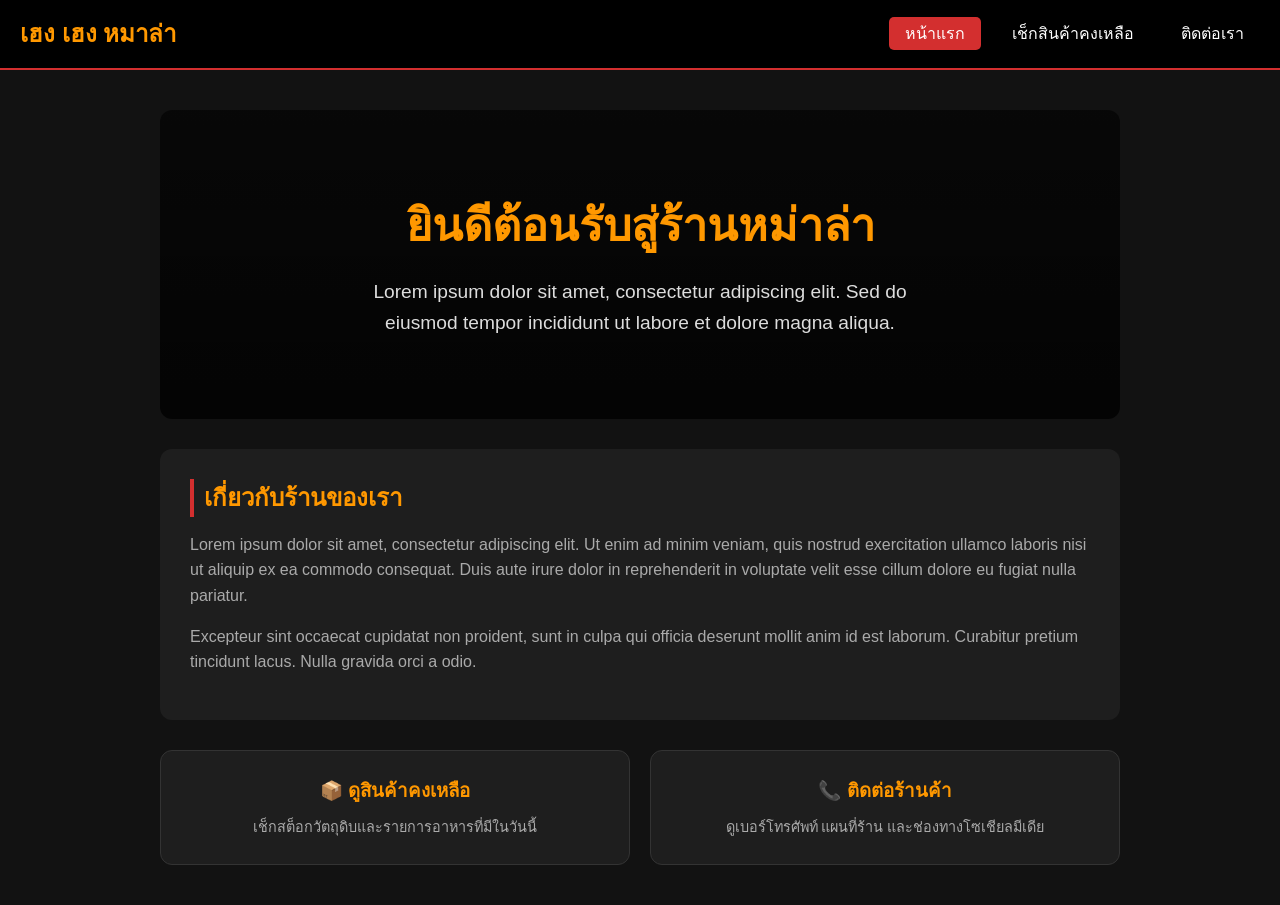
==== main.html @ 1873e3fe "3l" ====
<!DOCTYPE html>
<html lang="th">
<head>
    <meta charset="UTF-8">
    <meta name="viewport" content="width=device-width, initial-scale=1.0">
    <title>หน้าแรก - ร้านหม่าล่า</title>
    <style>
        :root {
            --primary: #d32f2f;
            --secondary: #ff9800;
            --bg-color: #121212;
            --card-bg: #1e1e1e;
            --text: #ffffff;
            --text-muted: #aaaaaa;
        }

        * {
            box-sizing: border-box;
            margin: 0;
            padding: 0;
            font-family: 'Segoe UI', Tahoma, Geneva, Verdana, sans-serif;
        }

        body {
            background-color: var(--bg-color);
            color: var(--text);
            line-height: 1.6;
        }

        /* เมนูนำทาง (Navbar) */
        nav {
            background-color: #000;
            padding: 15px 20px;
            display: flex;
            justify-content: space-between;
            align-items: center;
            border-bottom: 2px solid var(--primary);
            position: sticky;
            top: 0;
            z-index: 100;
        }

        .logo {
            font-size: 1.5rem;
            font-weight: bold;
            color: var(--secondary);
            text-decoration: none;
        }

        .nav-links {
            display: flex;
            gap: 15px;
            list-style: none;
        }

        .nav-links a {
            color: var(--text);
            text-decoration: none;
            padding: 8px 16px;
            border-radius: 5px;
            transition: 0.3s;
            font-weight: 500;
        }

        .nav-links a:hover, .nav-links a.active {
            background-color: var(--primary);
            color: #fff;
        }

        /* พื้นที่เนื้อหาหน้าแรก */
        .container {
            max-width: 1000px;
            margin: 40px auto;
            padding: 0 20px;
        }

        .hero {
            background: linear-gradient(rgba(0,0,0,0.6), rgba(0,0,0,0.8)), 
                        url('https://images.unsplash.com/photo-1563245372-f21724e3856d?auto=format&fit=crop&w=1200&q=80') center/cover;
            padding: 80px 20px;
            text-align: center;
            border-radius: 12px;
            margin-bottom: 30px;
        }

        .hero h1 {
            font-size: 2.8rem;
            color: var(--secondary);
            margin-bottom: 15px;
        }

        .hero p {
            font-size: 1.2rem;
            color: #ddd;
            max-width: 600px;
            margin: 0 auto;
        }

        .about-card {
            background-color: var(--card-bg);
            padding: 30px;
            border-radius: 12px;
            margin-bottom: 30px;
        }

        .about-card h2 {
            color: var(--secondary);
            margin-bottom: 15px;
            border-left: 4px solid var(--primary);
            padding-left: 10px;
        }

        .about-card p {
            color: var(--text-muted);
            margin-bottom: 15px;
        }

        /* ปุ่มทางลัดไปยังหน้าอื่น */
        .quick-links {
            display: flex;
            gap: 20px;
            flex-wrap: wrap;
        }

        .btn-card {
            flex: 1;
            min-width: 250px;
            background: var(--card-bg);
            border: 1px solid #333;
            padding: 25px;
            border-radius: 12px;
            text-align: center;
            text-decoration: none;
            color: var(--text);
            transition: transform 0.2s, border-color 0.2s;
        }

        .btn-card:hover {
            transform: translateY(-5px);
            border-color: var(--primary);
        }

        .btn-card h3 {
            color: var(--secondary);
            margin-bottom: 10px;
        }

        .btn-card p {
            font-size: 0.9rem;
            color: var(--text-muted);
        }
    </style>
</head>
<body>

    <!-- แถบเมนูนำทางไปยังหน้าต่างๆ -->
    <nav>
        <a href="" class="logo">เฮง เฮง หมาล่า</a>
        <ul class="nav-links">
            <li><a href="main.html" class="active">หน้าแรก</a></li>
            <li><a href="shop.html">เช็กสินค้าคงเหลือ</a></li>
            <li><a href="contact.html">ติดต่อเรา</a></li>
        </ul>
    </nav>

    <div class="container">
        
        <!-- ส่วนต้อนรับ (Hero Section) -->
        <header class="hero">
            <h1>ยินดีต้อนรับสู่ร้านหม่าล่า</h1>
            <p>Lorem ipsum dolor sit amet, consectetur adipiscing elit. Sed do eiusmod tempor incididunt ut labore et dolore magna aliqua.</p>
        </header>

        <!-- รายละเอียดข้อมูลร้าน (Lorem) -->
        <section class="about-card">
            <h2>เกี่ยวกับร้านของเรา</h2>
            <p>Lorem ipsum dolor sit amet, consectetur adipiscing elit. Ut enim ad minim veniam, quis nostrud exercitation ullamco laboris nisi ut aliquip ex ea commodo consequat. Duis aute irure dolor in reprehenderit in voluptate velit esse cillum dolore eu fugiat nulla pariatur.</p>
            <p>Excepteur sint occaecat cupidatat non proident, sunt in culpa qui officia deserunt mollit anim id est laborum. Curabitur pretium tincidunt lacus. Nulla gravida orci a odio.</p>
        </section>

        <!-- ปุ่มทางลัดเชื่อมต่อไปยังหน้าอื่นๆ -->
        <section class="quick-links">
            <a href="shop.html" class="btn-card">
                <h3>📦 ดูสินค้าคงเหลือ</h3>
                <p>เช็กสต็อกวัตถุดิบและรายการอาหารที่มีในวันนี้</p>
            </a>

            <a href="contact.html" class="btn-card">
                <h3>📞 ติดต่อร้านค้า</h3>
                <p>ดูเบอร์โทรศัพท์ แผนที่ร้าน และช่องทางโซเชียลมีเดีย</p>
            </a>
        </section>

    </div>

</body>
</html>
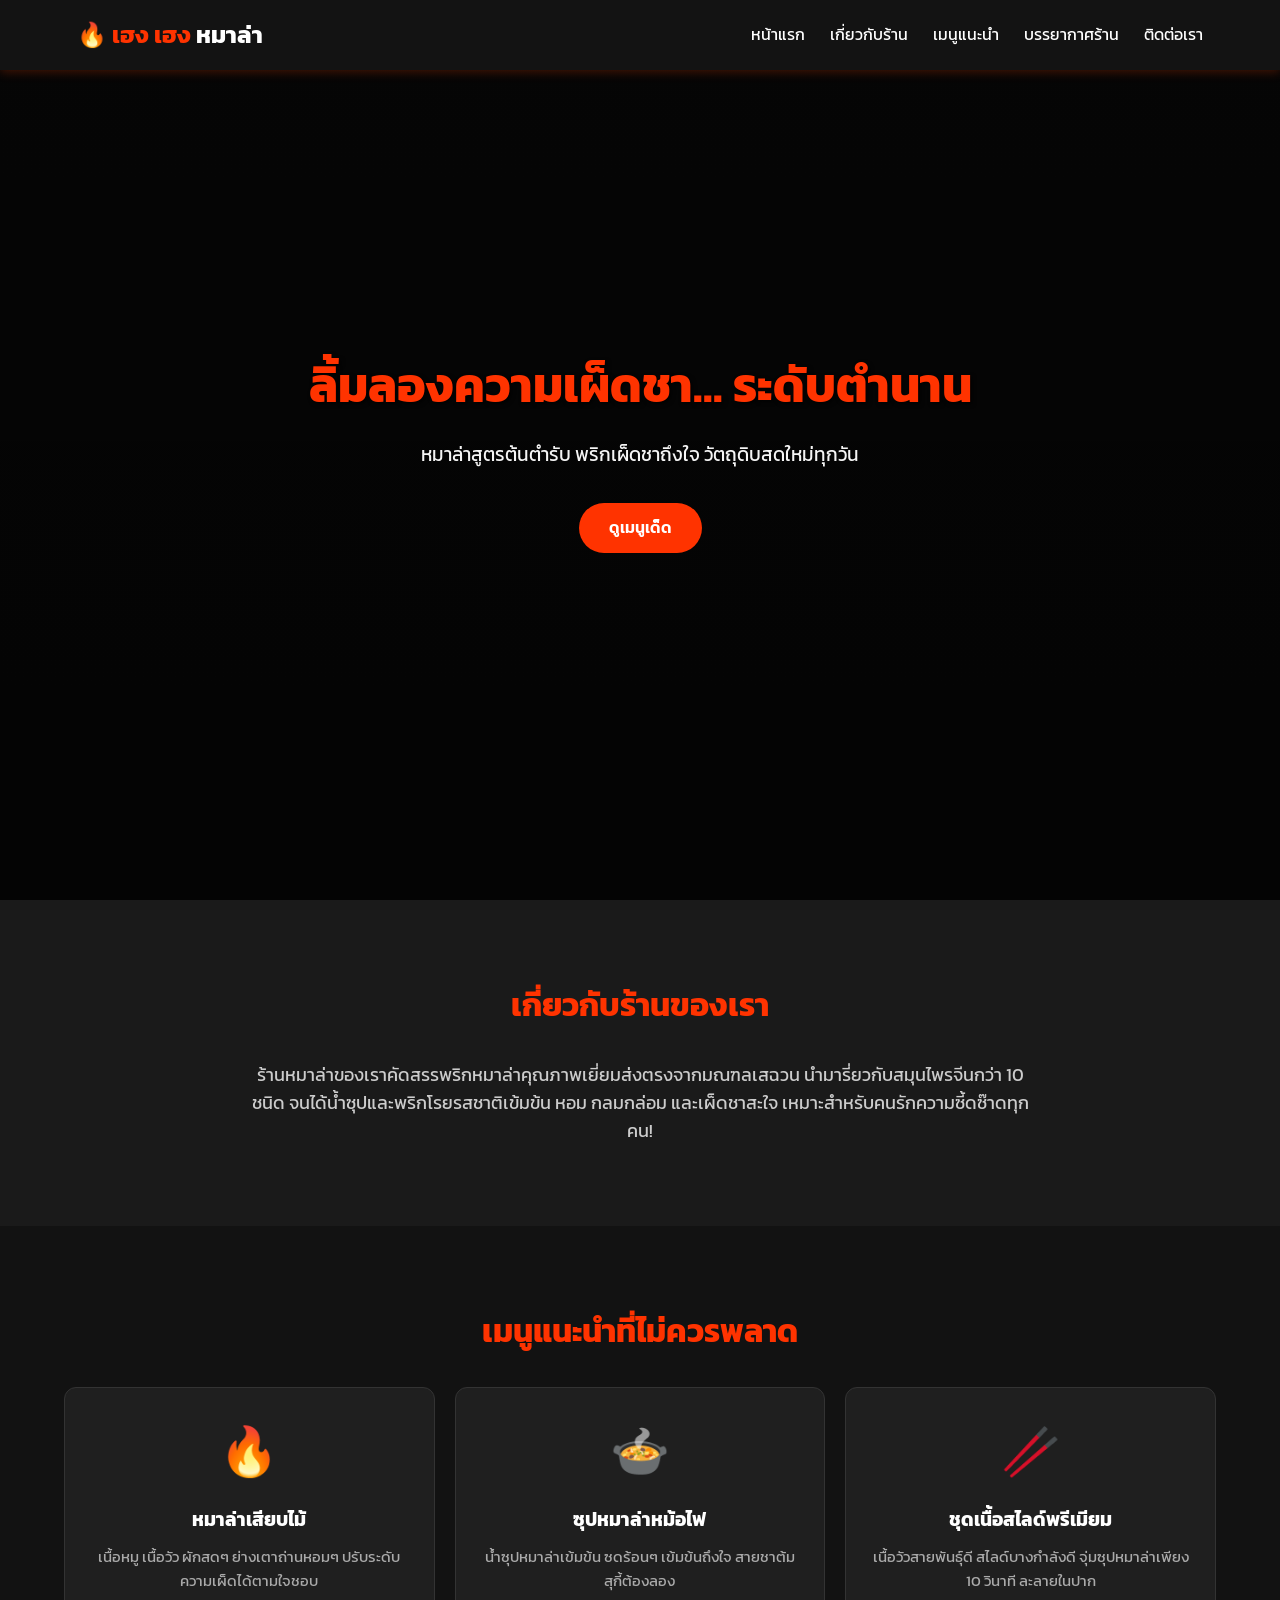
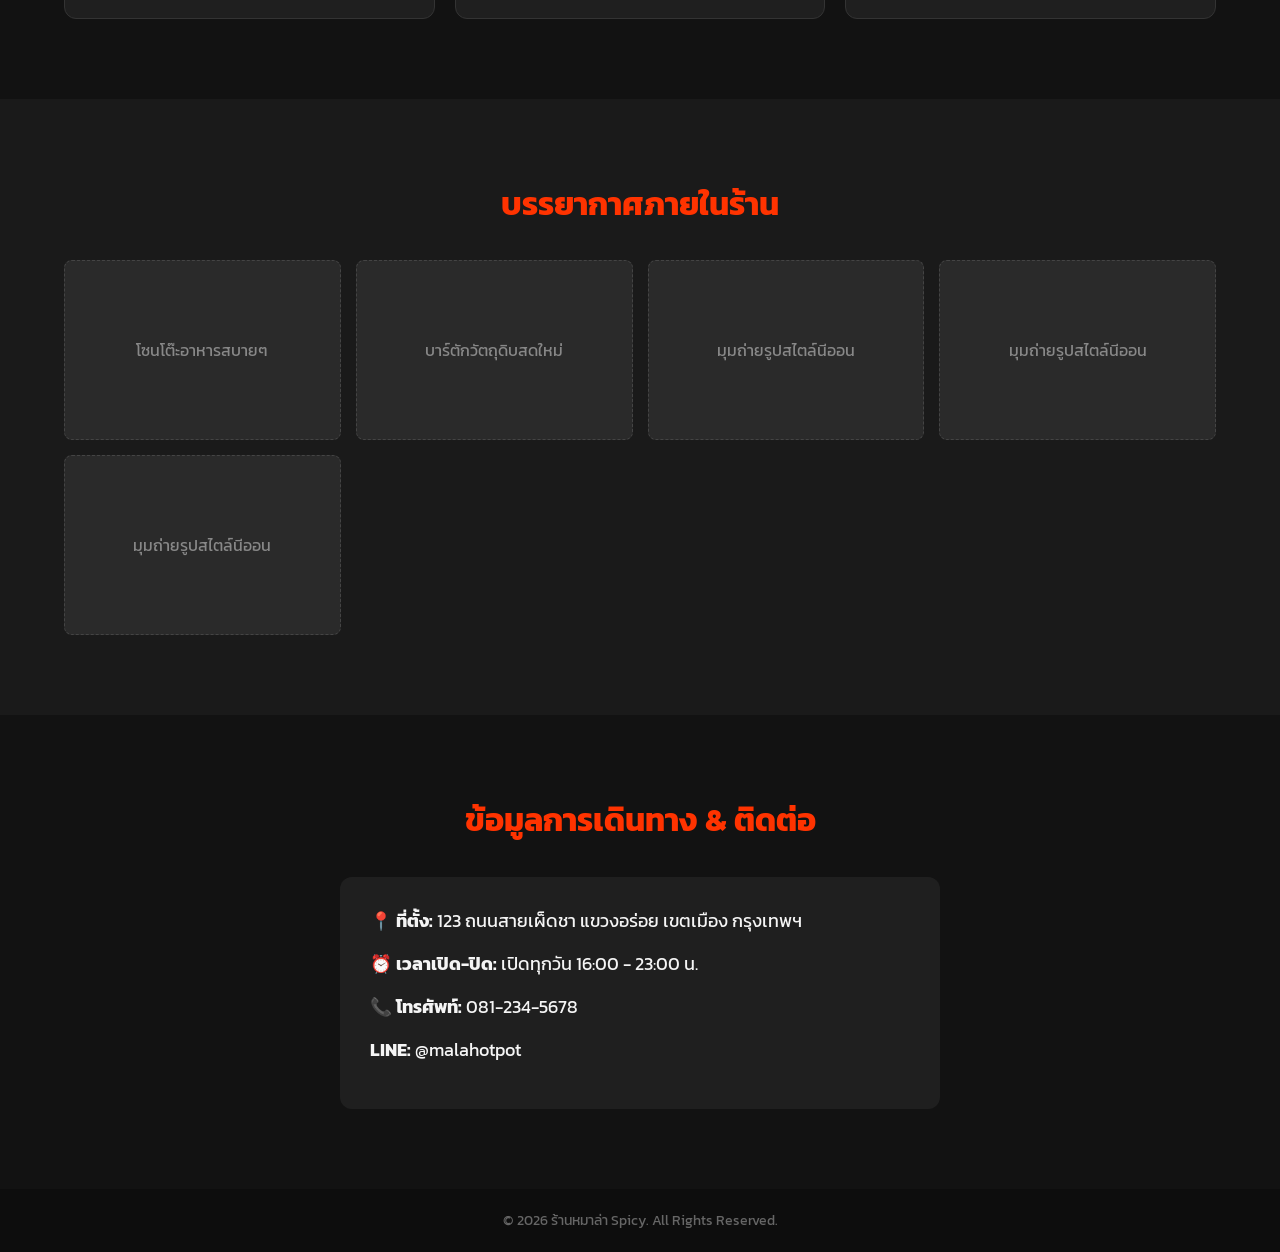
==== commit 17af7973: "1fix" ====
--- a/main.html
+++ b/main.html
@@ -3,195 +3,103 @@
 <head>
     <meta charset="UTF-8">
     <meta name="viewport" content="width=device-width, initial-scale=1.0">
-    <title>หน้าแรก - ร้านหม่าล่า</title>
-    <style>
-        :root {
-            --primary: #d32f2f;
-            --secondary: #ff9800;
-            --bg-color: #121212;
-            --card-bg: #1e1e1e;
-            --text: #ffffff;
-            --text-muted: #aaaaaa;
-        }
-
-        * {
-            box-sizing: border-box;
-            margin: 0;
-            padding: 0;
-            font-family: 'Segoe UI', Tahoma, Geneva, Verdana, sans-serif;
-        }
-
-        body {
-            background-color: var(--bg-color);
-            color: var(--text);
-            line-height: 1.6;
-        }
-
-        /* เมนูนำทาง (Navbar) */
-        nav {
-            background-color: #000;
-            padding: 15px 20px;
-            display: flex;
-            justify-content: space-between;
-            align-items: center;
-            border-bottom: 2px solid var(--primary);
-            position: sticky;
-            top: 0;
-            z-index: 100;
-        }
-
-        .logo {
-            font-size: 1.5rem;
-            font-weight: bold;
-            color: var(--secondary);
-            text-decoration: none;
-        }
-
-        .nav-links {
-            display: flex;
-            gap: 15px;
-            list-style: none;
-        }
-
-        .nav-links a {
-            color: var(--text);
-            text-decoration: none;
-            padding: 8px 16px;
-            border-radius: 5px;
-            transition: 0.3s;
-            font-weight: 500;
-        }
-
-        .nav-links a:hover, .nav-links a.active {
-            background-color: var(--primary);
-            color: #fff;
-        }
-
-        /* พื้นที่เนื้อหาหน้าแรก */
-        .container {
-            max-width: 1000px;
-            margin: 40px auto;
-            padding: 0 20px;
-        }
-
-        .hero {
-            background: linear-gradient(rgba(0,0,0,0.6), rgba(0,0,0,0.8)), 
-                        url('https://images.unsplash.com/photo-1563245372-f21724e3856d?auto=format&fit=crop&w=1200&q=80') center/cover;
-            padding: 80px 20px;
-            text-align: center;
-            border-radius: 12px;
-            margin-bottom: 30px;
-        }
-
-        .hero h1 {
-            font-size: 2.8rem;
-            color: var(--secondary);
-            margin-bottom: 15px;
-        }
-
-        .hero p {
-            font-size: 1.2rem;
-            color: #ddd;
-            max-width: 600px;
-            margin: 0 auto;
-        }
-
-        .about-card {
-            background-color: var(--card-bg);
-            padding: 30px;
-            border-radius: 12px;
-            margin-bottom: 30px;
-        }
-
-        .about-card h2 {
-            color: var(--secondary);
-            margin-bottom: 15px;
-            border-left: 4px solid var(--primary);
-            padding-left: 10px;
-        }
-
-        .about-card p {
-            color: var(--text-muted);
-            margin-bottom: 15px;
-        }
-
-        /* ปุ่มทางลัดไปยังหน้าอื่น */
-        .quick-links {
-            display: flex;
-            gap: 20px;
-            flex-wrap: wrap;
-        }
-
-        .btn-card {
-            flex: 1;
-            min-width: 250px;
-            background: var(--card-bg);
-            border: 1px solid #333;
-            padding: 25px;
-            border-radius: 12px;
-            text-align: center;
-            text-decoration: none;
-            color: var(--text);
-            transition: transform 0.2s, border-color 0.2s;
-        }
-
-        .btn-card:hover {
-            transform: translateY(-5px);
-            border-color: var(--primary);
-        }
-
-        .btn-card h3 {
-            color: var(--secondary);
-            margin-bottom: 10px;
-        }
-
-        .btn-card p {
-            font-size: 0.9rem;
-            color: var(--text-muted);
-        }
-    </style>
+    <title>ร้านหมาล่าหม้อไฟ & เสียบไม้ - Mala Hotpot</title>
+    <link rel="stylesheet" href="main.css">
+    <!-- Google Fonts for Thai Language -->
+    <link href="https://fonts.googleapis.com/css2?family=Kanit:wght@300;400;600;700&display=swap" rel="stylesheet">
 </head>
 <body>
 
-    <!-- แถบเมนูนำทางไปยังหน้าต่างๆ -->
-    <nav>
-        <a href="" class="logo">เฮง เฮง หมาล่า</a>
-        <ul class="nav-links">
-            <li><a href="main.html" class="active">หน้าแรก</a></li>
-            <li><a href="shop.html">เช็กสินค้าคงเหลือ</a></li>
-            <li><a href="contact.html">ติดต่อเรา</a></li>
+  <!-- Header / Navbar ใหม่ -->
+<header>
+    <div class="logo">🔥 เฮง เฮง <span>หมาล่า</span></div>
+    
+    <!-- ปุ่ม Hamburger สำหรับมือถือ -->
+    <div class="menu-toggle" id="mobile-menu">
+        <span class="bar"></span>
+        <span class="bar"></span>
+        <span class="bar"></span>
+    </div>
+
+    <!-- รายการเมนูบาร์ -->
+    <nav class="nav-menu">
+        <ul>
+            <li><a href="#home">หน้าแรก</a></li>
+            <li><a href="#about">เกี่ยวกับร้าน</a></li>
+            <li><a href="#menu">เมนูแนะนำ</a></li>
+            <li><a href="#gallery">บรรยากาศร้าน</a></li>
+            <li><a href="#contact">ติดต่อเรา</a></li>
         </ul>
     </nav>
+</header>
 
-    <div class="container">
-        
-        <!-- ส่วนต้อนรับ (Hero Section) -->
-        <header class="hero">
-            <h1>ยินดีต้อนรับสู่ร้านหม่าล่า</h1>
-            <p>Lorem ipsum dolor sit amet, consectetur adipiscing elit. Sed do eiusmod tempor incididunt ut labore et dolore magna aliqua.</p>
-        </header>
+    <!-- Hero Section -->
+    <section id="home" class="hero">
+        <div class="hero-content">
+            <h1>ลิ้มลองความเผ็ดชา... ระดับตำนาน</h1>
+            <p>หมาล่าสูตรต้นตำรับ พริกเผ็ดชาถึงใจ วัตถุดิบสดใหม่ทุกวัน</p>
+            <a href="#menu" class="btn">ดูเมนูเด็ด</a>
+        </div>
+    </section>
 
-        <!-- รายละเอียดข้อมูลร้าน (Lorem) -->
-        <section class="about-card">
+    <!-- About Section -->
+    <section id="about" class="about">
+        <div class="container">
             <h2>เกี่ยวกับร้านของเรา</h2>
-            <p>Lorem ipsum dolor sit amet, consectetur adipiscing elit. Ut enim ad minim veniam, quis nostrud exercitation ullamco laboris nisi ut aliquip ex ea commodo consequat. Duis aute irure dolor in reprehenderit in voluptate velit esse cillum dolore eu fugiat nulla pariatur.</p>
-            <p>Excepteur sint occaecat cupidatat non proident, sunt in culpa qui officia deserunt mollit anim id est laborum. Curabitur pretium tincidunt lacus. Nulla gravida orci a odio.</p>
-        </section>
+            <p>ร้านหมาล่าของเราคัดสรรพริกหมาล่าคุณภาพเยี่ยมส่งตรงจากมณฑลเสฉวน นำมารี่ยวกับสมุนไพรจีนกว่า 10 ชนิด จนได้น้ำซุปและพริกโรยรสชาติเข้มข้น หอม กลมกล่อม และเผ็ดชาสะใจ เหมาะสำหรับคนรักความซี้ดซ๊าดทุกคน!</p>
+        </div>
+    </section>
 
-        <!-- ปุ่มทางลัดเชื่อมต่อไปยังหน้าอื่นๆ -->
-        <section class="quick-links">
-            <a href="shop.html" class="btn-card">
-                <h3>📦 ดูสินค้าคงเหลือ</h3>
-                <p>เช็กสต็อกวัตถุดิบและรายการอาหารที่มีในวันนี้</p>
-            </a>
+    <!-- Menu Highlights Section -->
+    <section id="menu" class="menu">
+        <h2>เมนูแนะนำที่ไม่ควรพลาด</h2>
+        <div class="menu-grid">
+            <div class="menu-card">
+                <div class="menu-img-placeholder">🔥</div>
+                <h3>หมาล่าเสียบไม้</h3>
+                <p>เนื้อหมู เนื้อวัว ผักสดๆ ย่างเตาถ่านหอมๆ ปรับระดับความเผ็ดได้ตามใจชอบ</p>
+            </div>
+            <div class="menu-card">
+                <div class="menu-img-placeholder">🍲</div>
+                <h3>ซุปหมาล่าหม้อไฟ</h3>
+                <p>น้ำซุปหมาล่าเข้มข้น ซดร้อนๆ เข้มข้นถึงใจ สายชาต้มสุกี้ต้องลอง</p>
+            </div>
+            <div class="menu-card">
+                <div class="menu-img-placeholder">🥢</div>
+                <h3>ชุดเนื้อสไลด์พรีเมียม</h3>
+                <p>เนื้อวัวสายพันธุ์ดี สไลด์บางกำลังดี จุ่มซุปหมาล่าเพียง 10 วินาที ละลายในปาก</p>
+            </div>
+        </div>
+    </section>
 
-            <a href="contact.html" class="btn-card">
-                <h3>📞 ติดต่อร้านค้า</h3>
-                <p>ดูเบอร์โทรศัพท์ แผนที่ร้าน และช่องทางโซเชียลมีเดีย</p>
-            </a>
-        </section>
+    <!-- Gallery / Atmosphere -->
+    <section id="gallery" class="gallery">
+        <h2>บรรยากาศภายในร้าน</h2>
+        <div class="gallery-grid">
+            <div class="gallery-item">โซนโต๊ะอาหารสบายๆ</div>
+            <div class="gallery-item">บาร์ตักวัตถุดิบสดใหม่</div>
+            <div class="gallery-item">มุมถ่ายรูปสไตล์นีออน</div>
+            <div class="gallery-item">มุมถ่ายรูปสไตล์นีออน</div>
+            <div class="gallery-item">มุมถ่ายรูปสไตล์นีออน</div>
+        </div>
+    </section>
 
-    </div>
+    <!-- Contact Section -->
+    <section id="contact" class="contact">
+        <h2>ข้อมูลการเดินทาง & ติดต่อ</h2>
+        <div class="contact-info">
+            <p><strong>📍 ที่ตั้ง:</strong> 123 ถนนสายเผ็ดชา แขวงอร่อย เขตเมือง กรุงเทพฯ</p>
+            <p><strong>⏰ เวลาเปิด-ปิด:</strong> เปิดทุกวัน 16:00 - 23:00 น.</p>
+            <p><strong>📞 โทรศัพท์:</strong> 081-234-5678</p>
+            <p><strong>LINE:</strong> @malahotpot</p>
+        </div>
+    </section>
 
+    <!-- Footer -->
+    <footer>
+        <p>&copy; 2026 ร้านหมาล่า Spicy. All Rights Reserved.</p>
+    </footer>
+
+    <script src="script.js"></script>
 </body>
 </html>
--- a/main.css
+++ b/main.css
@@ -0,0 +1,287 @@
+/* General Reset */
+* {
+    margin: 0;
+    padding: 0;
+    box-sizing: border-box;
+    font-family: 'Kanit', sans-serif;
+}
+
+body {
+    background-color: #121212;
+    color: #f5f5f5;
+    line-height: 1.6;
+}
+
+/* Header & Nav */
+/* ================= Header & Mobile Navbar ================= */
+header {
+    background-color: rgba(20, 20, 20, 0.98);
+    display: flex;
+    justify-content: space-between;
+    align-items: center;
+    padding: 1rem 6%;
+    position: fixed;
+    width: 100%;
+    top: 0;
+    z-index: 1000;
+    box-shadow: 0 2px 10px rgba(255, 69, 0, 0.25);
+}
+
+.logo {
+    font-size: 1.5rem;
+    font-weight: 700;
+    color: #ff3300;
+}
+
+.logo span {
+    color: #fff;
+}
+
+/* ปุ่ม Hamburger Menu (ซ่อนในคอม) */
+.menu-toggle {
+    display: none;
+    flex-direction: column;
+    cursor: pointer;
+    gap: 5px;
+    z-index: 1001;
+}
+
+.menu-toggle .bar {
+    width: 25px;
+    height: 3px;
+    background-color: #fff;
+    border-radius: 3px;
+    transition: all 0.3s ease-in-out;
+}
+
+/* เมนูบนหน้าจอคอมพิวเตอร์ */
+.nav-menu ul {
+    display: flex;
+    list-style: none;
+    gap: 25px;
+}
+
+.nav-menu ul li a {
+    color: #fff;
+    text-decoration: none;
+    font-size: 1rem;
+    transition: color 0.3s;
+}
+
+.nav-menu ul li a:hover {
+    color: #ff3300;
+}
+
+/* ================= Responsive สำหรับมือถือ ================= */
+@media (max-width: 768px) {
+    .menu-toggle {
+        display: flex; /* แสดงปุ่ม Hamburger */
+    }
+
+    /* ซ่อนเมนูไว้ด้านขวาของหน้าจอ */
+    .nav-menu {
+        position: fixed;
+        top: 0;
+        right: -100%;
+        width: 70%; /* ความกว้างเมนูเวลาขยายออก */
+        height: 100vh;
+        background-color: rgba(15, 15, 15, 0.98);
+        backdrop-filter: blur(8px);
+        padding-top: 80px;
+        transition: 0.4s ease-in-out;
+        box-shadow: -5px 0 15px rgba(0,0,0,0.8);
+    }
+
+    .nav-menu ul {
+        flex-direction: column;
+        align-items: center;
+        gap: 30px;
+    }
+
+    .nav-menu ul li a {
+        font-size: 1.2rem;
+    }
+
+    /* เมื่อกดปุ่ม แถบเมนูจะขยายออกมา */
+    .nav-menu.active {
+        right: 0;
+    }
+
+    /* เอฟเฟกต์แปลงร่างปุ่ม Hamburger เป็นกากบาท (X) */
+    .menu-toggle.is-active .bar:nth-child(2) {
+        opacity: 0;
+    }
+    .menu-toggle.is-active .bar:nth-child(1) {
+        transform: translateY(8px) rotate(45deg);
+        background-color: #ff3300;
+    }
+    .menu-toggle.is-active .bar:nth-child(3) {
+        transform: translateY(-8px) rotate(-45deg);
+        background-color: #ff3300;
+    }
+}
+
+/* Hero Section */
+.hero {
+    height: 100vh;
+    background: linear-gradient(rgba(0,0,0,0.7), rgba(0,0,0,0.8)), url('https://via.placeholder.com/1920x1080') center/cover no-repeat;
+    display: flex;
+    justify-content: center;
+    align-items: center;
+    text-align: center;
+    padding: 0 20px;
+}
+
+.hero-content h1 {
+    font-size: 3rem;
+    color: #ff3300;
+    margin-bottom: 1rem;
+    text-shadow: 2px 2px 4px rgba(0,0,0,0.8);
+}
+
+.hero-content p {
+    font-size: 1.2rem;
+    margin-bottom: 2rem;
+}
+
+.btn {
+    display: inline-block;
+    background-color: #ff3300;
+    color: #fff;
+    padding: 12px 30px;
+    text-decoration: none;
+    border-radius: 25px;
+    font-weight: 600;
+    transition: background 0.3s, transform 0.2s;
+}
+
+.btn:hover {
+    background-color: #cc2600;
+    transform: scale(1.05);
+}
+
+/* Sections Base */
+section {
+    padding: 80px 5%;
+    text-align: center;
+}
+
+section h2 {
+    font-size: 2rem;
+    margin-bottom: 30px;
+    color: #ff3300;
+}
+
+/* About */
+.about {
+    background-color: #1a1a1a;
+}
+
+.about p {
+    max-width: 800px;
+    margin: 0 auto;
+    font-size: 1.1rem;
+    color: #ccc;
+}
+
+/* Menu */
+.menu-grid {
+    display: grid;
+    grid-template-columns: repeat(auto-fit, minmax(280px, 1fr));
+    gap: 20px;
+    margin-top: 20px;
+}
+
+.menu-card {
+    background-color: #1f1f1f;
+    padding: 25px;
+    border-radius: 12px;
+    border: 1px solid #333;
+    transition: transform 0.3s, border-color 0.3s;
+}
+
+.menu-card:hover {
+    transform: translateY(-5px);
+    border-color: #ff3300;
+}
+
+.menu-img-placeholder {
+    font-size: 3rem;
+    margin-bottom: 15px;
+}
+
+.menu-card h3 {
+    margin-bottom: 10px;
+    color: #fff;
+}
+
+.menu-card p {
+    color: #aaa;
+    font-size: 0.95rem;
+}
+
+/* Gallery */
+.gallery {
+    background-color: #1a1a1a;
+}
+
+.gallery-grid {
+    display: grid;
+    grid-template-columns: repeat(auto-fit, minmax(250px, 1fr));
+    gap: 15px;
+}
+
+.gallery-item {
+    background-color: #2a2a2a;
+    height: 180px;
+    display: flex;
+    align-items: center;
+    justify-content: center;
+    border-radius: 8px;
+    color: #888;
+    border: 1px dashed #444;
+}
+
+/* Contact */
+.contact-info {
+    background-color: #1f1f1f;
+    max-width: 600px;
+    margin: 0 auto;
+    padding: 30px;
+    border-radius: 12px;
+    text-align: left;
+}
+
+.contact-info p {
+    margin-bottom: 15px;
+    font-size: 1.1rem;
+}
+
+/* Footer */
+footer {
+    background-color: #0d0d0d;
+    text-align: center;
+    padding: 20px;
+    color: #666;
+    font-size: 0.9rem;
+}
+
+/* Mobile Responsive */
+@media (max-width: 768px) {
+    header {
+        flex-direction: column;
+        padding: 15px;
+    }
+
+    nav ul {
+        margin-top: 10px;
+    }
+
+    nav ul li {
+        margin: 0 10px;
+    }
+
+    .hero-content h1 {
+        font-size: 2rem;
+    }
+}
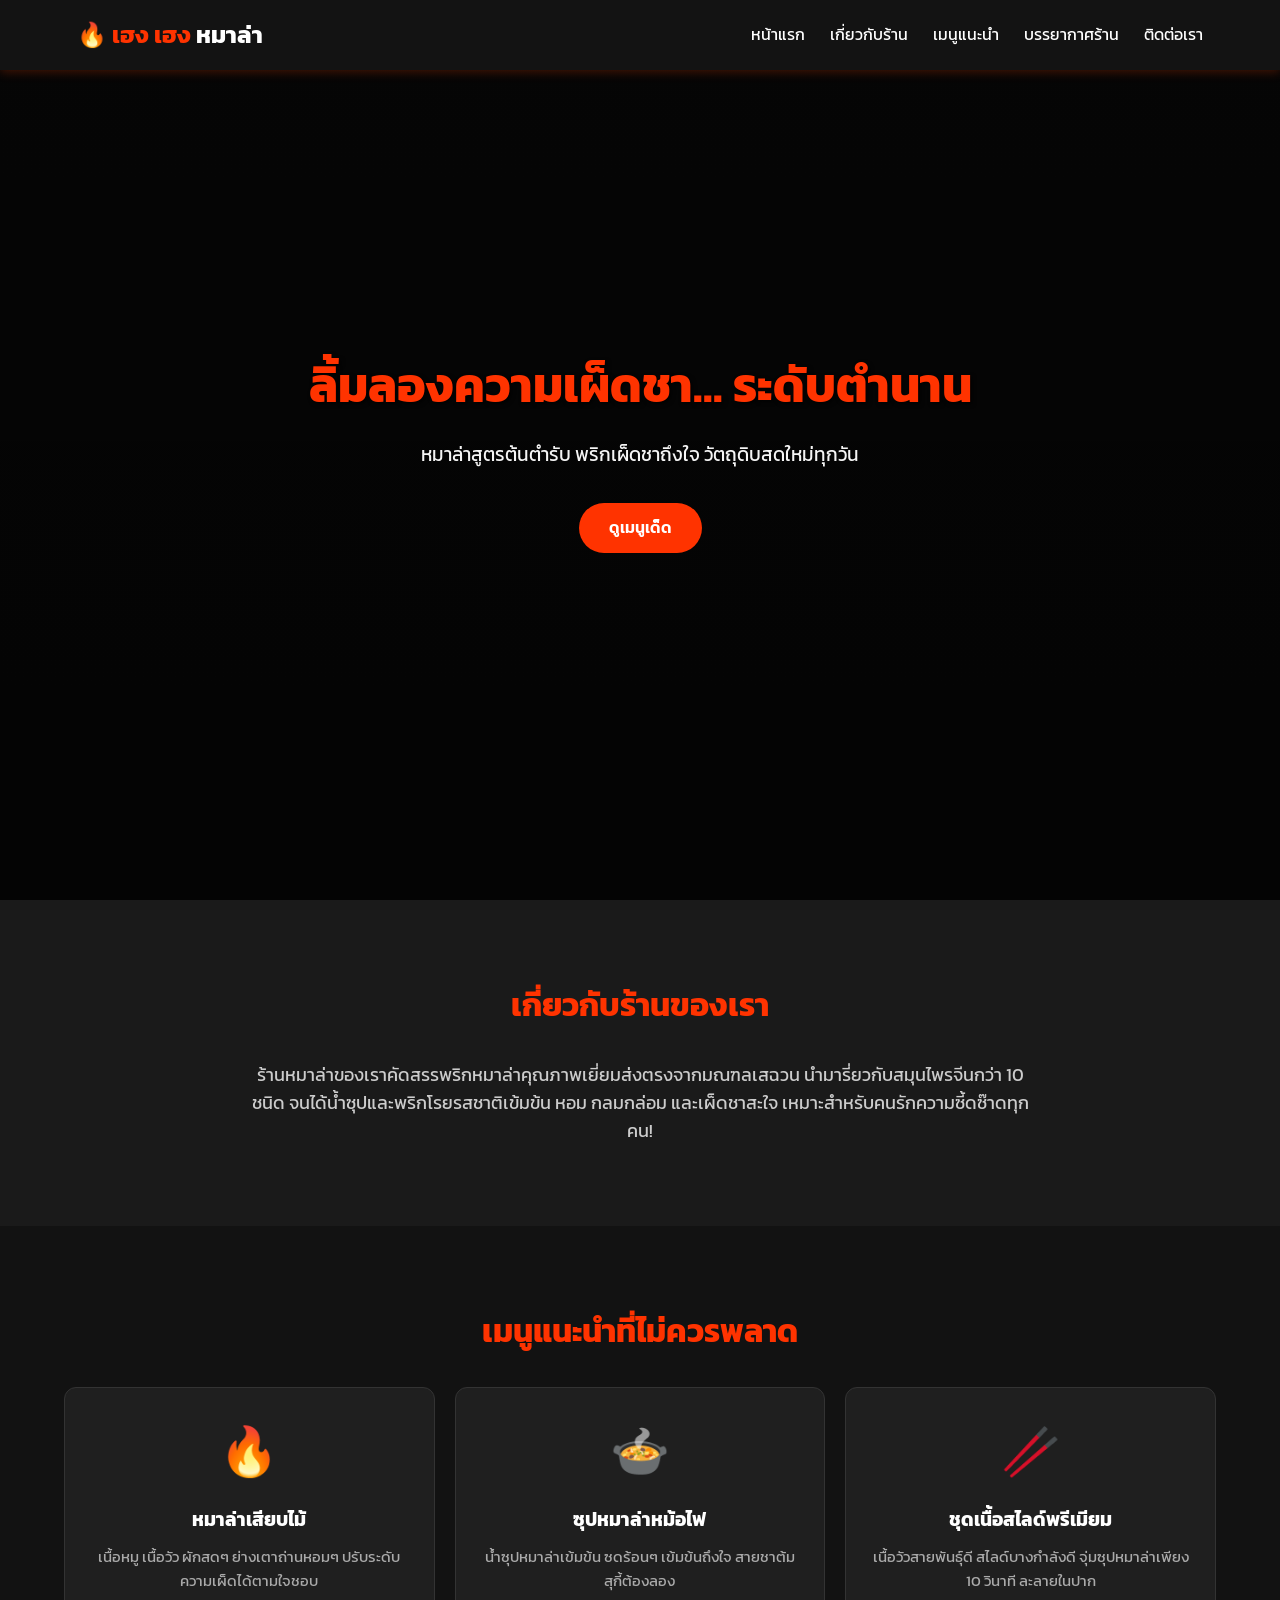
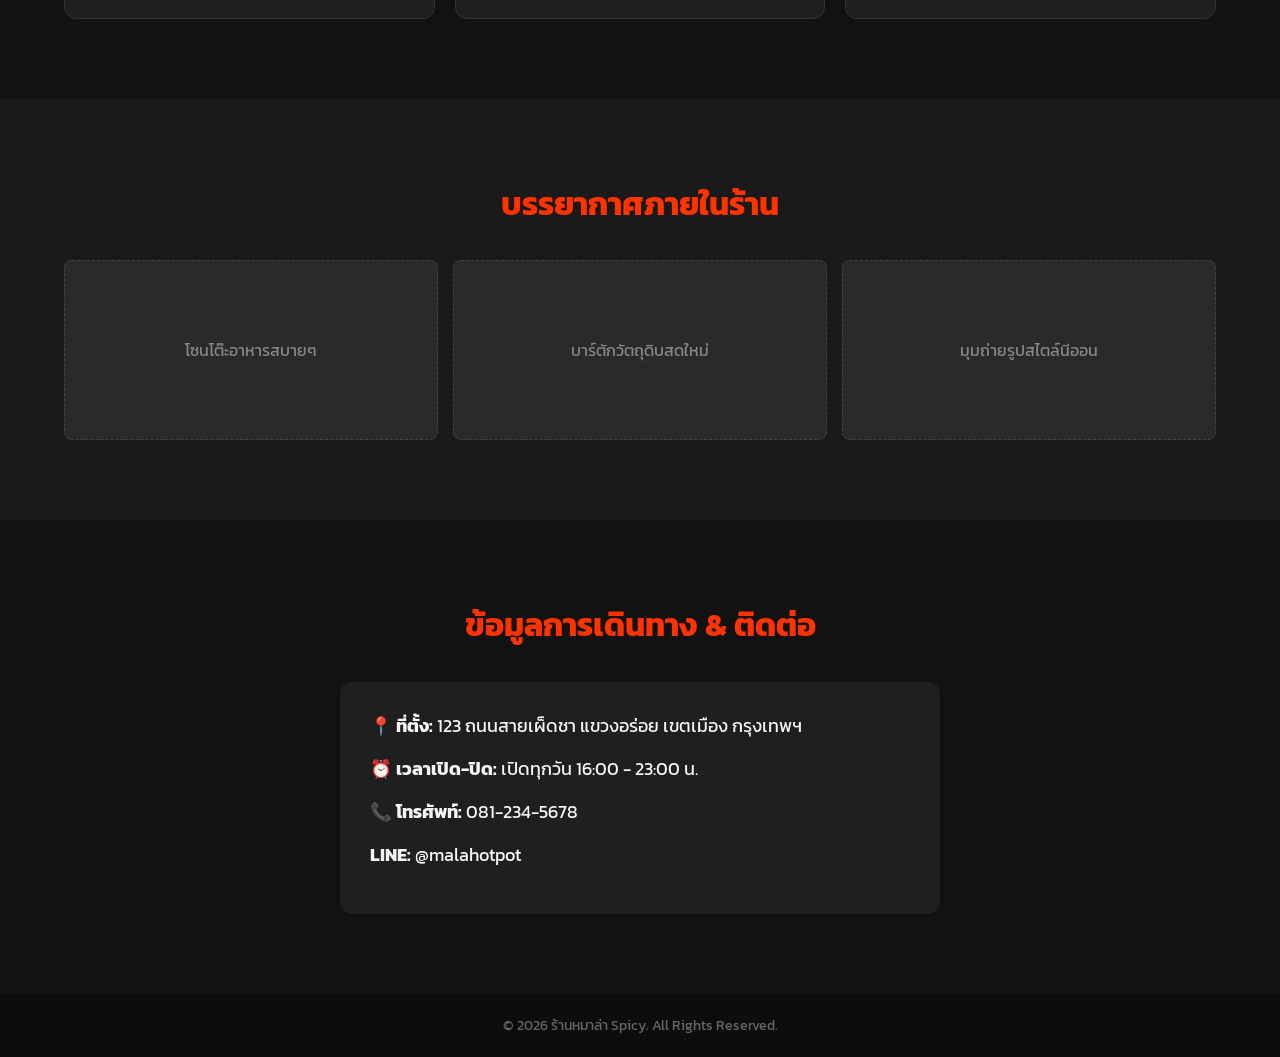
==== commit 6eb6ebd9: "1" ====
--- a/main.html
+++ b/main.html
@@ -79,8 +79,6 @@
             <div class="gallery-item">โซนโต๊ะอาหารสบายๆ</div>
             <div class="gallery-item">บาร์ตักวัตถุดิบสดใหม่</div>
             <div class="gallery-item">มุมถ่ายรูปสไตล์นีออน</div>
-            <div class="gallery-item">มุมถ่ายรูปสไตล์นีออน</div>
-            <div class="gallery-item">มุมถ่ายรูปสไตล์นีออน</div>
         </div>
     </section>
 
